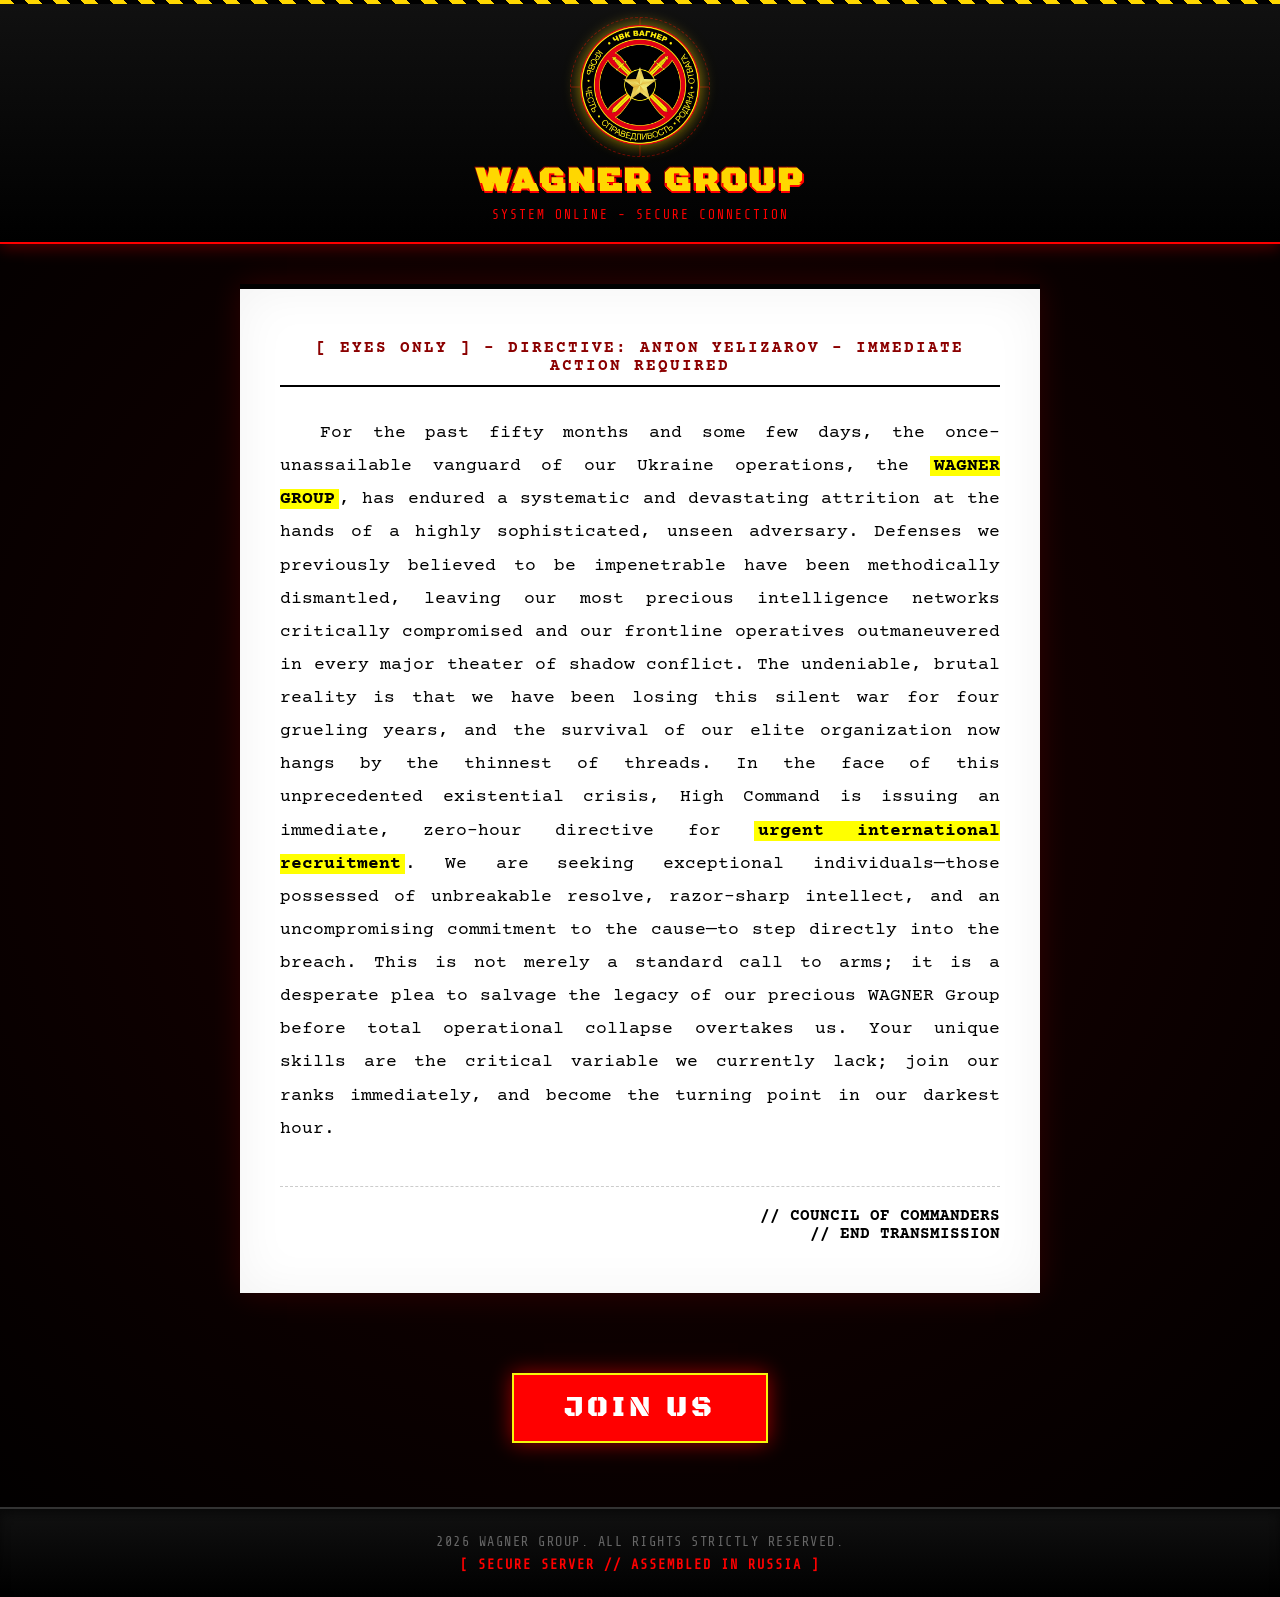
==== index.html @ 789ce9a0 "Add files via upload" ====
<!DOCTYPE html>
<html lang="en">
<head>
    <meta charset="UTF-8">
    <meta name="viewport" content="width=device-width, initial-scale=1.0">
    <title> WAGNER Group - International Recruitment</title>
    
    <!-- Combined Google Fonts: Military/Spy (Navbar) + Typewriter (Dossier) -->
    <link rel="preconnect" href="https://fonts.googleapis.com">
    <link rel="preconnect" href="https://fonts.gstatic.com" crossorigin>
    <link href="https://fonts.googleapis.com/css2?family=Black+Ops+One&family=Courier+Prime:ital,wght@0,400;0,700;1,400&family=Share+Tech+Mono&display=swap" rel="stylesheet">

    <style>
        /* --- CSS Reset & Base Styles --- */
        * {
            margin: 0;
            padding: 0;
            box-sizing: border-box;
        }

        body {
            /* Dark tactical background for the whole secure terminal */
            background-color: #050505; 
            background-image: 
                radial-gradient(circle at 50% 50%, #1a0000 0%, #000 100%),
                repeating-linear-gradient(0deg, transparent, transparent 2px, rgba(255, 0, 0, 0.03) 2px, rgba(255, 0, 0, 0.03) 4px); /* Scanline effect */
            color: #fff;
            font-family: 'Share Tech Mono', monospace;
            min-height: 100vh;
            overflow-x: hidden;
            display: flex;
            flex-direction: column;
        }

        /* =========================================
           NAVBAR STYLES
           ========================================= */
        .spy-navbar {
            position: relative;
            width: 100%;
            background: linear-gradient(180deg, #111 0%, #000 100%);
            border-bottom: 2px solid #ff0000;
            box-shadow: 0 4px 15px rgba(255, 0, 0, 0.3);
            display: flex;
            flex-direction: column;
            align-items: center;
            justify-content: center;
            padding: 25px 15px 20px 15px;
            overflow: hidden;
            z-index: 10;
        }

        /* Top yellow warning strip */
        .spy-navbar::before {
            content: '';
            position: absolute;
            top: 0;
            left: 0;
            width: 100%;
            height: 4px;
            background: repeating-linear-gradient(
                45deg,
                #ffd700,
                #ffd700 10px,
                #000 10px,
                #000 20px
            );
        }

        .nav-logo-container {
            position: relative;
            margin-bottom: 10px;
        }

        .nav-logo {
            width: 120px;
            height: 120px;
            object-fit: contain;
            filter: drop-shadow(0 0 8px rgba(255, 215, 0, 0.6));
            animation: radarPulse 3s infinite;
        }

        .crosshair-bg {
            position: absolute;
            top: 50%;
            left: 50%;
            transform: translate(-50%, -50%);
            width: 140px;
            height: 140px;
            border: 1px dashed rgba(255, 0, 0, 0.4);
            border-radius: 50%;
            pointer-events: none;
            z-index: -1;
            animation: rotateCrosshair 10s linear infinite;
        }
        
        .crosshair-bg::before, .crosshair-bg::after {
            content: '';
            position: absolute;
            background: rgba(255, 0, 0, 0.4);
        }
        
        .crosshair-bg::before { top: 0; bottom: 0; left: 50%; width: 1px; transform: translateX(-50%); }
        .crosshair-bg::after { left: 0; right: 0; top: 50%; height: 1px; transform: translateY(-50%); }

        .nav-heading {
            font-family: 'Black Ops One', cursive;
            font-size: 2.2rem;
            letter-spacing: 3px;
            color: #ffd700;
            text-transform: uppercase;
            text-align: center;
            text-shadow: 2px 2px 0px #ff0000, -1px -1px 0px #8b0000;
            margin: 0;
            position: relative;
        }

        .nav-heading::before,
        .nav-heading::after {
            content: 'WAGNER GROUP';
            position: absolute;
            top: 0;
            left: 0;
            width: 100%;
            height: 100%;
            background: transparent;
        }

        .nav-heading::before {
            left: 2px;
            text-shadow: -2px 0 #ff0000;
            clip: rect(24px, 550px, 90px, 0);
            animation: glitch-anim-2 3s infinite linear alternate-reverse;
        }

        .nav-heading::after {
            left: -2px;
            text-shadow: -2px 0 #ffd700;
            clip: rect(85px, 550px, 140px, 0);
            animation: glitch-anim 2.5s infinite linear alternate-reverse;
        }

        .nav-status {
            font-size: 0.8rem;
            color: #ff0000;
            margin-top: 5px;
            letter-spacing: 2px;
            text-transform: uppercase;
            animation: blink 1.5s infinite;
        }

        .bullet-container {
            position: absolute;
            bottom: -2px;
            left: 0;
            width: 100%;
            height: 4px;
            pointer-events: none;
            overflow: hidden;
        }

        .bullet {
            position: absolute;
            top: 0;
            left: -50px;
            width: 40px;
            height: 2px;
            background: #fff;
            box-shadow: 0 0 5px #ffd700, 0 0 10px #ff0000, -20px 0 20px #ff0000;
            border-radius: 50%;
            opacity: 0;
            animation: fireBullet 4s infinite cubic-bezier(0.8, 0, 1, 1);
        }

        .muzzle-flash {
            position: absolute;
            bottom: -15px;
            left: -20px;
            width: 30px;
            height: 30px;
            background: radial-gradient(circle, #fff 0%, #ffd700 40%, #ff0000 80%, transparent 100%);
            border-radius: 50%;
            opacity: 0;
            filter: blur(2px);
            animation: muzzleFlash 4s infinite cubic-bezier(0.8, 0, 1, 1);
        }

        /* =========================================
           DOSSIER (RECRUITMENT MESSAGE) STYLES
           ========================================= */
        main {
            flex-grow: 1;
            display: flex;
            justify-content: center;
            align-items: center;
            padding: 40px 20px;
        }

        .dossier-container {
            background-color: #ffffff; /* Pure white document */
            color: #000000; /* Overrides body text color to pure black */
            font-family: 'Courier Prime', 'Courier New', Courier, monospace;
            max-width: 800px;
            width: 100%;
            padding: 50px 40px; 
            box-shadow: 0 0 30px rgba(255, 0, 0, 0.15), inset 0 0 50px rgba(0,0,0,0.05);
            border-top: 5px solid #000000;
            position: relative;
        }

        .classification-stamp {
            font-weight: 700;
            text-transform: uppercase;
            text-align: center;
            letter-spacing: 2px;
            margin-bottom: 30px;
            border-bottom: 2px solid #000;
            padding-bottom: 10px;
            color: #8b0000; /* Deep red for classified stamp */
        }

        .urgent-paragraph {
            font-size: 1.15rem;
            line-height: 1.8;
            text-align: justify;
            text-indent: 40px;
        }

        .highlight-text {
            font-weight: 700;
            background-color: #ffff00;
            color: #000;
            padding: 0 4px;
        }

        .signature-block {
            margin-top: 40px;
            text-align: right;
            font-weight: 700;
            border-top: 1px dashed #ccc;
            padding-top: 20px;
        }

        /* Responsive adjustments for mobile dossier */
        @media (max-width: 600px) {
            .dossier-container {
                padding: 30px 20px;
            }
            .urgent-paragraph {
                font-size: 1rem;
                text-indent: 20px;
            }
            .nav-heading {
                font-size: 1.8rem;
            }
        }

        /* =========================================
           ANIMATION KEYFRAMES
           ========================================= */
        @keyframes fireBullet {
            0%, 60% { left: -50px; opacity: 0; }
            61% { opacity: 1; left: 0%; }
            65% { opacity: 1; left: 110%; }
            66%, 100% { opacity: 0; left: 110%; }
        }

        @keyframes muzzleFlash {
            0%, 60% { opacity: 0; transform: scale(0.5); }
            61% { opacity: 1; transform: scale(1.5); }
            63% { opacity: 0; transform: scale(0.5); }
            100% { opacity: 0; }
        }

        @keyframes radarPulse {
            0% { filter: drop-shadow(0 0 5px rgba(255, 0, 0, 0.4)); transform: scale(1); }
            50% { filter: drop-shadow(0 0 20px rgba(255, 0, 0, 0.8)); transform: scale(1.02); }
            100% { filter: drop-shadow(0 0 5px rgba(255, 0, 0, 0.4)); transform: scale(1); }
        }

        @keyframes rotateCrosshair {
            0% { transform: translate(-50%, -50%) rotate(0deg); }
            100% { transform: translate(-50%, -50%) rotate(360deg); }
        }

        @keyframes blink {
            0%, 49% { opacity: 1; }
            50%, 100% { opacity: 0; }
        }

        @keyframes glitch-anim {
            0% { clip: rect(44px, 9999px, 83px, 0); }
            20% { clip: rect(62px, 9999px, 14px, 0); }
            40% { clip: rect(21px, 9999px, 97px, 0); }
            60% { clip: rect(89px, 9999px, 16px, 0); }
            80% { clip: rect(31px, 9999px, 4px, 0); }
            100% { clip: rect(78px, 9999px, 59px, 0); }
        }

        @keyframes glitch-anim-2 {
            0% { clip: rect(65px, 9999px, 100px, 0); }
            20% { clip: rect(10px, 9999px, 30px, 0); }
            40% { clip: rect(40px, 9999px, 80px, 0); }
            60% { clip: rect(90px, 9999px, 10px, 0); }
            80% { clip: rect(20px, 9999px, 70px, 0); }
            100% { clip: rect(50px, 9999px, 30px, 0); }
        }
        /* Button Styling */
.action-section {
text-align: center;
margin: 40px 0 60px 0;
}

.join-btn {
display: inline-block;
background-color: #ff0000; 
color: white; 
font-family: 'Black Ops One', cursive;
font-size: 1.8rem;
padding: 15px 50px;
text-decoration: none;
text-transform: uppercase;
letter-spacing: 4px;
border: 2px solid #f6f60b;
box-shadow: 0 0 20px rgba(255, 0, 0, 0.6);
transition: all 0.3s ease;
position: relative;
overflow: hidden;
}

.join-btn:hover {
    font-size: 2rem;
background-color: #ffd700;
color: #000;
box-shadow: 0 0 30px rgba(255, 215, 0, 0.8);
border-color: #ff0000;
}


.spy-footer {
            background: linear-gradient(0deg, #000 0%, #111 100%);
            border-top: 2px solid #333;
            padding: 25px 20px;
            text-align: center;
            font-size: 0.85rem;
            color: #666;
            letter-spacing: 1.5px;
            margin-top: auto;
            box-shadow: inset 0 5px 10px rgba(0,0,0,0.5);
        }

        .spy-footer .classified-origin {
            display: block;
            margin-top: 10px;
            color: #8b0000;
            font-weight: bold;
        

 }


.spy-footer .location-tag {
color: #ff0000;
margin-top: 8px;
letter-spacing: 2px;
font-weight: bold;
}
    </style>
</head>
<body>

    <!-- Mobile Military Spy Navbar -->
    <nav class="spy-navbar">
        <div class="nav-logo-container">
            <div class="crosshair-bg"></div>
            <!-- Intelligent fallback if logo.png is missing -->
            <img src="logo.png" alt="XYZ Group Logo" class="nav-logo" 
                 onerror="this.onerror=null; this.src='data:image/svg+xml;utf8,<svg xmlns=\'http://www.w3.org/2000/svg\' viewBox=\'0 0 100 100\'><path d=\'M50 5 L10 20 L10 50 C10 75 50 95 50 95 C50 95 90 75 90 50 L90 20 Z\' fill=\'%23000\' stroke=\'%23ff0000\' stroke-width=\'4\'/><circle cx=\'50\' cy=\'50\' r=\'20\' fill=\'none\' stroke=\'%23ffd700\' stroke-width=\'3\' stroke-dasharray=\'5,5\'/><line x1=\'50\' y1=\'20\' x2=\'50\' y2=\'80\' stroke=\'%23ffd700\' stroke-width=\'2\'/><line x1=\'20\' y1=\'50\' x2=\'80\' y2=\'50\' stroke=\'%23ffd700\' stroke-width=\'2\'/></svg>'">
        </div>

        <h1 class="nav-heading">WAGNER GROUP</h1>
        <div class="nav-status">System Online - Secure Connection</div>

        <!-- Firing Animations -->
        <div class="muzzle-flash"></div>
        <div class="bullet-container">
            <div class="bullet"></div>
        </div>
    </nav>

    <!-- Classified Recruitment Dossier Content -->
    <main>
        <div class="dossier-container">
            <div class="classification-stamp">
                [ Eyes Only ] - Directive: Anton Yelizarov - Immediate Action Required
            </div>

            <p class="urgent-paragraph">
                For the past fifty months and some few days, the once-unassailable vanguard of our Ukraine operations, the <span class="highlight-text">WAGNER GROUP</span>, has endured a systematic and devastating attrition at the hands of a highly sophisticated, unseen adversary. Defenses we previously believed to be impenetrable have been methodically dismantled, leaving our most precious intelligence networks critically compromised and our frontline operatives outmaneuvered in every major theater of shadow conflict. The undeniable, brutal reality is that we have been losing this silent war for four grueling years, and the survival of our elite organization now hangs by the thinnest of threads. In the face of this unprecedented existential crisis, High Command is issuing an immediate, zero-hour directive for <span class="highlight-text">urgent international recruitment</span>. We are seeking exceptional individuals—those possessed of unbreakable resolve, razor-sharp intellect, and an uncompromising commitment to the cause—to step directly into the breach. This is not merely a standard call to arms; it is a desperate plea to salvage the legacy of our precious WAGNER Group before total operational collapse overtakes us. Your unique skills are the critical variable we currently lack; join our ranks immediately, and become the turning point in our darkest hour.
            </p>

            <div class="signature-block">
                // COUNCIL OF COMMANDERS<br>
                // END TRANSMISSION
            </div>
        </div></main>
        <!-- Add this right below your <main> dossier container -->

<div class="action-section">
<a href="form.html" class="join-btn">JOIN US</a>
</div>

<!-- Add this at the very bottom, right before the closing </body> tag -->

<footer class="spy-footer">
<p> 2026 WAGNER GROUP. ALL RIGHTS STRICTLY RESERVED.</p>
<p class="location-tag">[ SECURE SERVER // ASSEMBLED IN RUSSIA ]</p>
</footer>
    

</body>
</html>
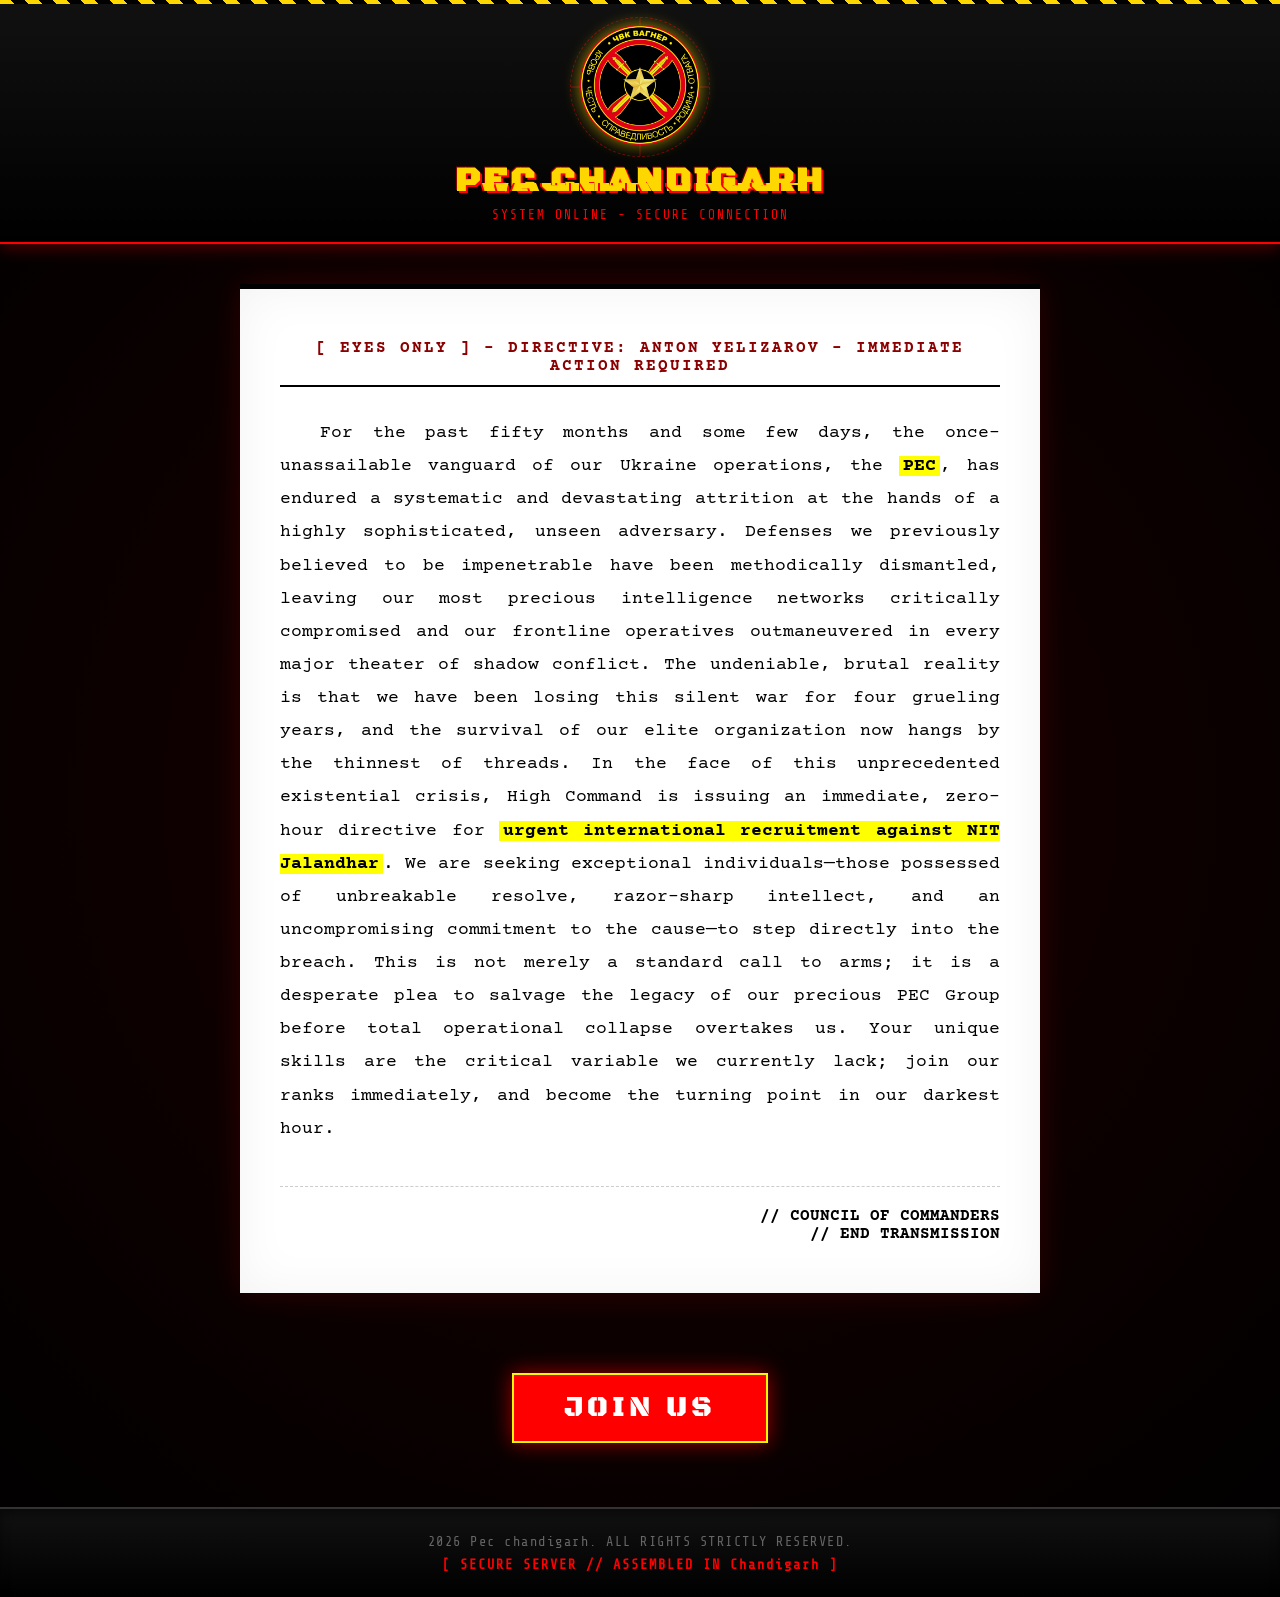
==== commit 2b781a41: "Update index.html" ====
--- a/index.html
+++ b/index.html
@@ -3,7 +3,7 @@
 <head>
     <meta charset="UTF-8">
     <meta name="viewport" content="width=device-width, initial-scale=1.0">
-    <title> WAGNER Group - International Recruitment</title>
+    <title> PEC CHANDIGARH - International Recruitment against NIT Jalandhar</title>
     
     <!-- Combined Google Fonts: Military/Spy (Navbar) + Typewriter (Dossier) -->
     <link rel="preconnect" href="https://fonts.googleapis.com">
@@ -378,7 +378,7 @@
                  onerror="this.onerror=null; this.src='data:image/svg+xml;utf8,<svg xmlns=\'http://www.w3.org/2000/svg\' viewBox=\'0 0 100 100\'><path d=\'M50 5 L10 20 L10 50 C10 75 50 95 50 95 C50 95 90 75 90 50 L90 20 Z\' fill=\'%23000\' stroke=\'%23ff0000\' stroke-width=\'4\'/><circle cx=\'50\' cy=\'50\' r=\'20\' fill=\'none\' stroke=\'%23ffd700\' stroke-width=\'3\' stroke-dasharray=\'5,5\'/><line x1=\'50\' y1=\'20\' x2=\'50\' y2=\'80\' stroke=\'%23ffd700\' stroke-width=\'2\'/><line x1=\'20\' y1=\'50\' x2=\'80\' y2=\'50\' stroke=\'%23ffd700\' stroke-width=\'2\'/></svg>'">
         </div>
 
-        <h1 class="nav-heading">WAGNER GROUP</h1>
+        <h1 class="nav-heading">PEC CHANDIGARH</h1>
         <div class="nav-status">System Online - Secure Connection</div>
 
         <!-- Firing Animations -->
@@ -396,7 +396,7 @@
             </div>
 
             <p class="urgent-paragraph">
-                For the past fifty months and some few days, the once-unassailable vanguard of our Ukraine operations, the <span class="highlight-text">WAGNER GROUP</span>, has endured a systematic and devastating attrition at the hands of a highly sophisticated, unseen adversary. Defenses we previously believed to be impenetrable have been methodically dismantled, leaving our most precious intelligence networks critically compromised and our frontline operatives outmaneuvered in every major theater of shadow conflict. The undeniable, brutal reality is that we have been losing this silent war for four grueling years, and the survival of our elite organization now hangs by the thinnest of threads. In the face of this unprecedented existential crisis, High Command is issuing an immediate, zero-hour directive for <span class="highlight-text">urgent international recruitment</span>. We are seeking exceptional individuals—those possessed of unbreakable resolve, razor-sharp intellect, and an uncompromising commitment to the cause—to step directly into the breach. This is not merely a standard call to arms; it is a desperate plea to salvage the legacy of our precious WAGNER Group before total operational collapse overtakes us. Your unique skills are the critical variable we currently lack; join our ranks immediately, and become the turning point in our darkest hour.
+                For the past fifty months and some few days, the once-unassailable vanguard of our Ukraine operations, the <span class="highlight-text">PEC</span>, has endured a systematic and devastating attrition at the hands of a highly sophisticated, unseen adversary. Defenses we previously believed to be impenetrable have been methodically dismantled, leaving our most precious intelligence networks critically compromised and our frontline operatives outmaneuvered in every major theater of shadow conflict. The undeniable, brutal reality is that we have been losing this silent war for four grueling years, and the survival of our elite organization now hangs by the thinnest of threads. In the face of this unprecedented existential crisis, High Command is issuing an immediate, zero-hour directive for <span class="highlight-text">urgent international recruitment against NIT Jalandhar</span>. We are seeking exceptional individuals—those possessed of unbreakable resolve, razor-sharp intellect, and an uncompromising commitment to the cause—to step directly into the breach. This is not merely a standard call to arms; it is a desperate plea to salvage the legacy of our precious PEC Group before total operational collapse overtakes us. Your unique skills are the critical variable we currently lack; join our ranks immediately, and become the turning point in our darkest hour.
             </p>
 
             <div class="signature-block">
@@ -413,10 +413,10 @@
 <!-- Add this at the very bottom, right before the closing </body> tag -->
 
 <footer class="spy-footer">
-<p> 2026 WAGNER GROUP. ALL RIGHTS STRICTLY RESERVED.</p>
-<p class="location-tag">[ SECURE SERVER // ASSEMBLED IN RUSSIA ]</p>
+<p> 2026 Pec chandigarh. ALL RIGHTS STRICTLY RESERVED.</p>
+<p class="location-tag">[ SECURE SERVER // ASSEMBLED IN Chandigarh ]</p>
 </footer>
     
 
 </body>
-</html>+</html>
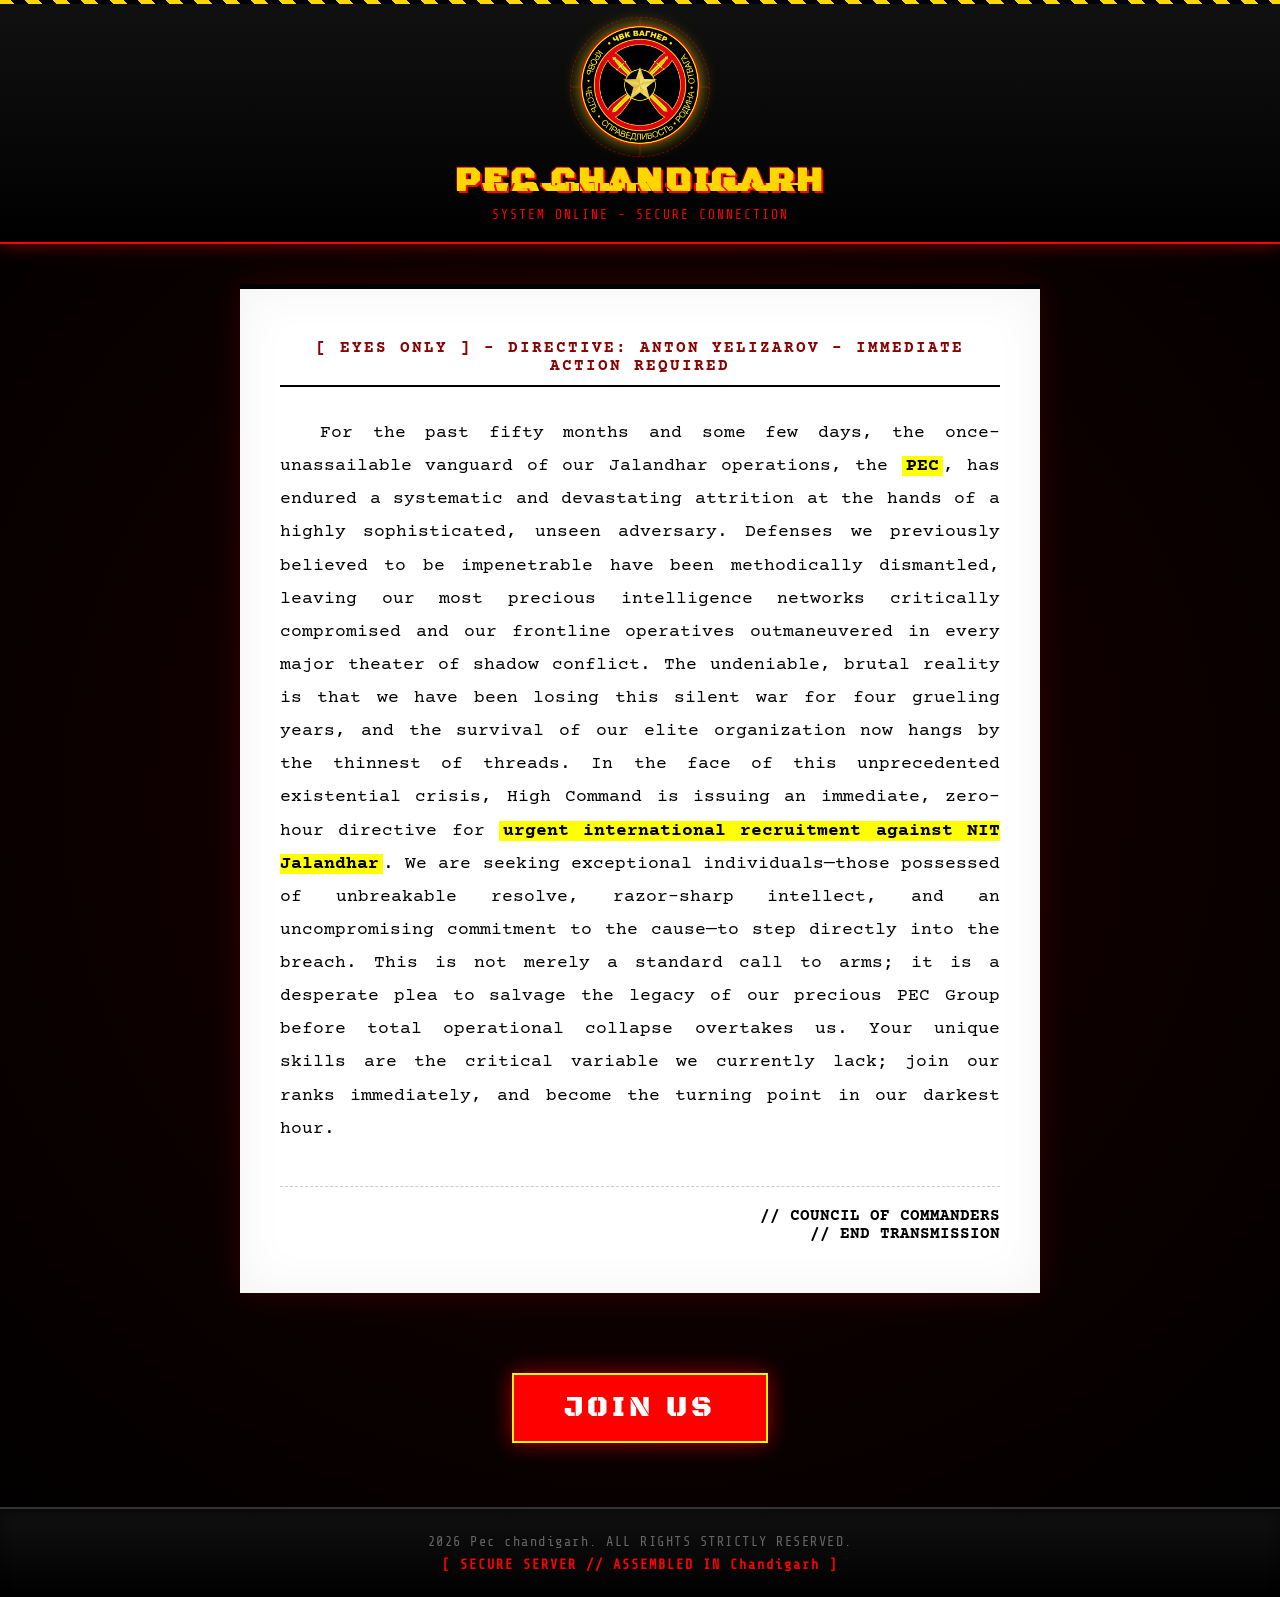
==== commit 92faa811: "Update index.html" ====
--- a/index.html
+++ b/index.html
@@ -396,7 +396,7 @@
             </div>
 
             <p class="urgent-paragraph">
-                For the past fifty months and some few days, the once-unassailable vanguard of our Ukraine operations, the <span class="highlight-text">PEC</span>, has endured a systematic and devastating attrition at the hands of a highly sophisticated, unseen adversary. Defenses we previously believed to be impenetrable have been methodically dismantled, leaving our most precious intelligence networks critically compromised and our frontline operatives outmaneuvered in every major theater of shadow conflict. The undeniable, brutal reality is that we have been losing this silent war for four grueling years, and the survival of our elite organization now hangs by the thinnest of threads. In the face of this unprecedented existential crisis, High Command is issuing an immediate, zero-hour directive for <span class="highlight-text">urgent international recruitment against NIT Jalandhar</span>. We are seeking exceptional individuals—those possessed of unbreakable resolve, razor-sharp intellect, and an uncompromising commitment to the cause—to step directly into the breach. This is not merely a standard call to arms; it is a desperate plea to salvage the legacy of our precious PEC Group before total operational collapse overtakes us. Your unique skills are the critical variable we currently lack; join our ranks immediately, and become the turning point in our darkest hour.
+                For the past fifty months and some few days, the once-unassailable vanguard of our Jalandhar operations, the <span class="highlight-text">PEC</span>, has endured a systematic and devastating attrition at the hands of a highly sophisticated, unseen adversary. Defenses we previously believed to be impenetrable have been methodically dismantled, leaving our most precious intelligence networks critically compromised and our frontline operatives outmaneuvered in every major theater of shadow conflict. The undeniable, brutal reality is that we have been losing this silent war for four grueling years, and the survival of our elite organization now hangs by the thinnest of threads. In the face of this unprecedented existential crisis, High Command is issuing an immediate, zero-hour directive for <span class="highlight-text">urgent international recruitment against NIT Jalandhar</span>. We are seeking exceptional individuals—those possessed of unbreakable resolve, razor-sharp intellect, and an uncompromising commitment to the cause—to step directly into the breach. This is not merely a standard call to arms; it is a desperate plea to salvage the legacy of our precious PEC Group before total operational collapse overtakes us. Your unique skills are the critical variable we currently lack; join our ranks immediately, and become the turning point in our darkest hour.
             </p>
 
             <div class="signature-block">
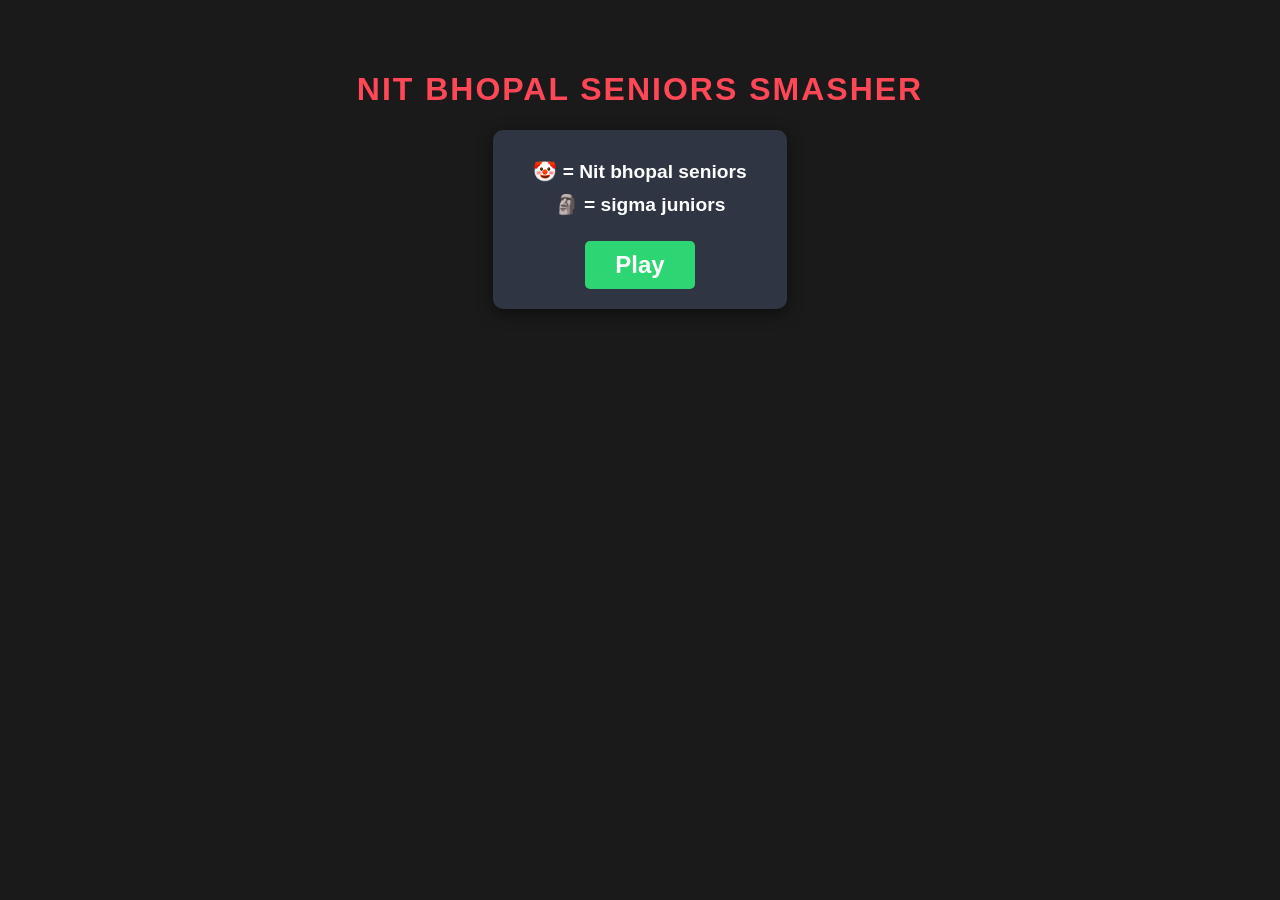
==== commit 195424b2: "Replace PEC CHANDIGARH content with NIT bhopal seniors" ====
--- a/index.html
+++ b/index.html
@@ -3,420 +3,214 @@
 <head>
     <meta charset="UTF-8">
     <meta name="viewport" content="width=device-width, initial-scale=1.0">
-    <title> PEC CHANDIGARH - International Recruitment against NIT Jalandhar</title>
-    
-    <!-- Combined Google Fonts: Military/Spy (Navbar) + Typewriter (Dossier) -->
-    <link rel="preconnect" href="https://fonts.googleapis.com">
-    <link rel="preconnect" href="https://fonts.gstatic.com" crossorigin>
-    <link href="https://fonts.googleapis.com/css2?family=Black+Ops+One&family=Courier+Prime:ital,wght@0,400;0,700;1,400&family=Share+Tech+Mono&display=swap" rel="stylesheet">
-
+    <title>NIT bhopal seniors smasher</title>
     <style>
-        /* --- CSS Reset & Base Styles --- */
-        * {
-            margin: 0;
-            padding: 0;
-            box-sizing: border-box;
-        }
-
         body {
-            /* Dark tactical background for the whole secure terminal */
-            background-color: #050505; 
-            background-image: 
-                radial-gradient(circle at 50% 50%, #1a0000 0%, #000 100%),
-                repeating-linear-gradient(0deg, transparent, transparent 2px, rgba(255, 0, 0, 0.03) 2px, rgba(255, 0, 0, 0.03) 4px); /* Scanline effect */
-            color: #fff;
-            font-family: 'Share Tech Mono', monospace;
-            min-height: 100vh;
-            overflow-x: hidden;
-            display: flex;
-            flex-direction: column;
-        }
-
-        /* =========================================
-           NAVBAR STYLES
-           ========================================= */
-        .spy-navbar {
-            position: relative;
-            width: 100%;
-            background: linear-gradient(180deg, #111 0%, #000 100%);
-            border-bottom: 2px solid #ff0000;
-            box-shadow: 0 4px 15px rgba(255, 0, 0, 0.3);
+            background-color: #1a1a1a;
+            color: #ffffff;
+            font-family: 'Segoe UI', Tahoma, Geneva, Verdana, sans-serif;
             display: flex;
             flex-direction: column;
             align-items: center;
-            justify-content: center;
-            padding: 25px 15px 20px 15px;
-            overflow: hidden;
-            z-index: 10;
-        }
-
-        /* Top yellow warning strip */
-        .spy-navbar::before {
-            content: '';
-            position: absolute;
-            top: 0;
-            left: 0;
-            width: 100%;
-            height: 4px;
-            background: repeating-linear-gradient(
-                45deg,
-                #ffd700,
-                #ffd700 10px,
-                #000 10px,
-                #000 20px
-            );
-        }
-
-        .nav-logo-container {
-            position: relative;
+            margin-top: 50px;
+        }
+
+        h1 {
+            color: #ff4757;
+            text-transform: uppercase;
+            letter-spacing: 2px;
+            text-align: center;
+        }
+
+        #menu {
+            background: #2f3542;
+            padding: 20px 40px;
+            border-radius: 10px;
+            text-align: center;
+            box-shadow: 0 4px 15px rgba(0,0,0,0.5);
+            margin-bottom: 20px;
+        }
+
+        .legend {
+            font-size: 1.2rem;
+            margin: 10px 0;
+            font-weight: bold;
+        }
+
+        button {
+            background-color: #2ed573;
+            color: white;
+            border: none;
+            padding: 10px 30px;
+            font-size: 1.5rem;
+            border-radius: 5px;
+            cursor: pointer;
+            margin-top: 15px;
+            transition: 0.3s;
+            font-weight: bold;
+        }
+
+        button:hover {
+            background-color: #27ae60;
+            transform: scale(1.05);
+        }
+
+        #gameArea {
+            display: none;
+            flex-direction: column;
+            align-items: center;
+        }
+
+        canvas {
+            background-color: #2c3e50;
+            border: 4px solid #ff4757;
+            border-radius: 5px;
+            box-shadow: 0 0 20px rgba(255, 71, 87, 0.4);
+        }
+
+        #scoreBoard {
+            font-size: 1.5rem;
             margin-bottom: 10px;
-        }
-
-        .nav-logo {
-            width: 120px;
-            height: 120px;
-            object-fit: contain;
-            filter: drop-shadow(0 0 8px rgba(255, 215, 0, 0.6));
-            animation: radarPulse 3s infinite;
-        }
-
-        .crosshair-bg {
-            position: absolute;
-            top: 50%;
-            left: 50%;
-            transform: translate(-50%, -50%);
-            width: 140px;
-            height: 140px;
-            border: 1px dashed rgba(255, 0, 0, 0.4);
-            border-radius: 50%;
-            pointer-events: none;
-            z-index: -1;
-            animation: rotateCrosshair 10s linear infinite;
+            font-weight: bold;
         }
         
-        .crosshair-bg::before, .crosshair-bg::after {
-            content: '';
-            position: absolute;
-            background: rgba(255, 0, 0, 0.4);
-        }
-        
-        .crosshair-bg::before { top: 0; bottom: 0; left: 50%; width: 1px; transform: translateX(-50%); }
-        .crosshair-bg::after { left: 0; right: 0; top: 50%; height: 1px; transform: translateY(-50%); }
-
-        .nav-heading {
-            font-family: 'Black Ops One', cursive;
-            font-size: 2.2rem;
-            letter-spacing: 3px;
-            color: #ffd700;
-            text-transform: uppercase;
-            text-align: center;
-            text-shadow: 2px 2px 0px #ff0000, -1px -1px 0px #8b0000;
-            margin: 0;
-            position: relative;
-        }
-
-        .nav-heading::before,
-        .nav-heading::after {
-            content: 'WAGNER GROUP';
-            position: absolute;
-            top: 0;
-            left: 0;
-            width: 100%;
-            height: 100%;
-            background: transparent;
-        }
-
-        .nav-heading::before {
-            left: 2px;
-            text-shadow: -2px 0 #ff0000;
-            clip: rect(24px, 550px, 90px, 0);
-            animation: glitch-anim-2 3s infinite linear alternate-reverse;
-        }
-
-        .nav-heading::after {
-            left: -2px;
-            text-shadow: -2px 0 #ffd700;
-            clip: rect(85px, 550px, 140px, 0);
-            animation: glitch-anim 2.5s infinite linear alternate-reverse;
-        }
-
-        .nav-status {
-            font-size: 0.8rem;
-            color: #ff0000;
-            margin-top: 5px;
-            letter-spacing: 2px;
-            text-transform: uppercase;
-            animation: blink 1.5s infinite;
-        }
-
-        .bullet-container {
-            position: absolute;
-            bottom: -2px;
-            left: 0;
-            width: 100%;
-            height: 4px;
-            pointer-events: none;
-            overflow: hidden;
-        }
-
-        .bullet {
-            position: absolute;
-            top: 0;
-            left: -50px;
-            width: 40px;
-            height: 2px;
-            background: #fff;
-            box-shadow: 0 0 5px #ffd700, 0 0 10px #ff0000, -20px 0 20px #ff0000;
-            border-radius: 50%;
-            opacity: 0;
-            animation: fireBullet 4s infinite cubic-bezier(0.8, 0, 1, 1);
-        }
-
-        .muzzle-flash {
-            position: absolute;
-            bottom: -15px;
-            left: -20px;
-            width: 30px;
-            height: 30px;
-            background: radial-gradient(circle, #fff 0%, #ffd700 40%, #ff0000 80%, transparent 100%);
-            border-radius: 50%;
-            opacity: 0;
-            filter: blur(2px);
-            animation: muzzleFlash 4s infinite cubic-bezier(0.8, 0, 1, 1);
-        }
-
-        /* =========================================
-           DOSSIER (RECRUITMENT MESSAGE) STYLES
-           ========================================= */
-        main {
-            flex-grow: 1;
-            display: flex;
-            justify-content: center;
-            align-items: center;
-            padding: 40px 20px;
-        }
-
-        .dossier-container {
-            background-color: #ffffff; /* Pure white document */
-            color: #000000; /* Overrides body text color to pure black */
-            font-family: 'Courier Prime', 'Courier New', Courier, monospace;
-            max-width: 800px;
-            width: 100%;
-            padding: 50px 40px; 
-            box-shadow: 0 0 30px rgba(255, 0, 0, 0.15), inset 0 0 50px rgba(0,0,0,0.05);
-            border-top: 5px solid #000000;
-            position: relative;
-        }
-
-        .classification-stamp {
-            font-weight: 700;
-            text-transform: uppercase;
-            text-align: center;
-            letter-spacing: 2px;
-            margin-bottom: 30px;
-            border-bottom: 2px solid #000;
-            padding-bottom: 10px;
-            color: #8b0000; /* Deep red for classified stamp */
-        }
-
-        .urgent-paragraph {
-            font-size: 1.15rem;
-            line-height: 1.8;
-            text-align: justify;
-            text-indent: 40px;
-        }
-
-        .highlight-text {
-            font-weight: 700;
-            background-color: #ffff00;
-            color: #000;
-            padding: 0 4px;
-        }
-
-        .signature-block {
-            margin-top: 40px;
-            text-align: right;
-            font-weight: 700;
-            border-top: 1px dashed #ccc;
-            padding-top: 20px;
-        }
-
-        /* Responsive adjustments for mobile dossier */
-        @media (max-width: 600px) {
-            .dossier-container {
-                padding: 30px 20px;
-            }
-            .urgent-paragraph {
-                font-size: 1rem;
-                text-indent: 20px;
-            }
-            .nav-heading {
-                font-size: 1.8rem;
-            }
-        }
-
-        /* =========================================
-           ANIMATION KEYFRAMES
-           ========================================= */
-        @keyframes fireBullet {
-            0%, 60% { left: -50px; opacity: 0; }
-            61% { opacity: 1; left: 0%; }
-            65% { opacity: 1; left: 110%; }
-            66%, 100% { opacity: 0; left: 110%; }
-        }
-
-        @keyframes muzzleFlash {
-            0%, 60% { opacity: 0; transform: scale(0.5); }
-            61% { opacity: 1; transform: scale(1.5); }
-            63% { opacity: 0; transform: scale(0.5); }
-            100% { opacity: 0; }
-        }
-
-        @keyframes radarPulse {
-            0% { filter: drop-shadow(0 0 5px rgba(255, 0, 0, 0.4)); transform: scale(1); }
-            50% { filter: drop-shadow(0 0 20px rgba(255, 0, 0, 0.8)); transform: scale(1.02); }
-            100% { filter: drop-shadow(0 0 5px rgba(255, 0, 0, 0.4)); transform: scale(1); }
-        }
-
-        @keyframes rotateCrosshair {
-            0% { transform: translate(-50%, -50%) rotate(0deg); }
-            100% { transform: translate(-50%, -50%) rotate(360deg); }
-        }
-
-        @keyframes blink {
-            0%, 49% { opacity: 1; }
-            50%, 100% { opacity: 0; }
-        }
-
-        @keyframes glitch-anim {
-            0% { clip: rect(44px, 9999px, 83px, 0); }
-            20% { clip: rect(62px, 9999px, 14px, 0); }
-            40% { clip: rect(21px, 9999px, 97px, 0); }
-            60% { clip: rect(89px, 9999px, 16px, 0); }
-            80% { clip: rect(31px, 9999px, 4px, 0); }
-            100% { clip: rect(78px, 9999px, 59px, 0); }
-        }
-
-        @keyframes glitch-anim-2 {
-            0% { clip: rect(65px, 9999px, 100px, 0); }
-            20% { clip: rect(10px, 9999px, 30px, 0); }
-            40% { clip: rect(40px, 9999px, 80px, 0); }
-            60% { clip: rect(90px, 9999px, 10px, 0); }
-            80% { clip: rect(20px, 9999px, 70px, 0); }
-            100% { clip: rect(50px, 9999px, 30px, 0); }
-        }
-        /* Button Styling */
-.action-section {
-text-align: center;
-margin: 40px 0 60px 0;
-}
-
-.join-btn {
-display: inline-block;
-background-color: #ff0000; 
-color: white; 
-font-family: 'Black Ops One', cursive;
-font-size: 1.8rem;
-padding: 15px 50px;
-text-decoration: none;
-text-transform: uppercase;
-letter-spacing: 4px;
-border: 2px solid #f6f60b;
-box-shadow: 0 0 20px rgba(255, 0, 0, 0.6);
-transition: all 0.3s ease;
-position: relative;
-overflow: hidden;
-}
-
-.join-btn:hover {
-    font-size: 2rem;
-background-color: #ffd700;
-color: #000;
-box-shadow: 0 0 30px rgba(255, 215, 0, 0.8);
-border-color: #ff0000;
-}
-
-
-.spy-footer {
-            background: linear-gradient(0deg, #000 0%, #111 100%);
-            border-top: 2px solid #333;
-            padding: 25px 20px;
-            text-align: center;
-            font-size: 0.85rem;
-            color: #666;
-            letter-spacing: 1.5px;
-            margin-top: auto;
-            box-shadow: inset 0 5px 10px rgba(0,0,0,0.5);
-        }
-
-        .spy-footer .classified-origin {
-            display: block;
+        .game-over-text {
+            color: #ff4757;
             margin-top: 10px;
-            color: #8b0000;
-            font-weight: bold;
-        
-
- }
-
-
-.spy-footer .location-tag {
-color: #ff0000;
-margin-top: 8px;
-letter-spacing: 2px;
-font-weight: bold;
-}
+            font-size: 1.2rem;
+        }
     </style>
 </head>
 <body>
 
-    <!-- Mobile Military Spy Navbar -->
-    <nav class="spy-navbar">
-        <div class="nav-logo-container">
-            <div class="crosshair-bg"></div>
-            <!-- Intelligent fallback if logo.png is missing -->
-            <img src="logo.png" alt="XYZ Group Logo" class="nav-logo" 
-                 onerror="this.onerror=null; this.src='data:image/svg+xml;utf8,<svg xmlns=\'http://www.w3.org/2000/svg\' viewBox=\'0 0 100 100\'><path d=\'M50 5 L10 20 L10 50 C10 75 50 95 50 95 C50 95 90 75 90 50 L90 20 Z\' fill=\'%23000\' stroke=\'%23ff0000\' stroke-width=\'4\'/><circle cx=\'50\' cy=\'50\' r=\'20\' fill=\'none\' stroke=\'%23ffd700\' stroke-width=\'3\' stroke-dasharray=\'5,5\'/><line x1=\'50\' y1=\'20\' x2=\'50\' y2=\'80\' stroke=\'%23ffd700\' stroke-width=\'2\'/><line x1=\'20\' y1=\'50\' x2=\'80\' y2=\'50\' stroke=\'%23ffd700\' stroke-width=\'2\'/></svg>'">
-        </div>
-
-        <h1 class="nav-heading">PEC CHANDIGARH</h1>
-        <div class="nav-status">System Online - Secure Connection</div>
-
-        <!-- Firing Animations -->
-        <div class="muzzle-flash"></div>
-        <div class="bullet-container">
-            <div class="bullet"></div>
-        </div>
-    </nav>
-
-    <!-- Classified Recruitment Dossier Content -->
-    <main>
-        <div class="dossier-container">
-            <div class="classification-stamp">
-                [ Eyes Only ] - Directive: Anton Yelizarov - Immediate Action Required
-            </div>
-
-            <p class="urgent-paragraph">
-                For the past fifty months and some few days, the once-unassailable vanguard of our Jalandhar operations, the <span class="highlight-text">PEC</span>, has endured a systematic and devastating attrition at the hands of a highly sophisticated, unseen adversary. Defenses we previously believed to be impenetrable have been methodically dismantled, leaving our most precious intelligence networks critically compromised and our frontline operatives outmaneuvered in every major theater of shadow conflict. The undeniable, brutal reality is that we have been losing this silent war for four grueling years, and the survival of our elite organization now hangs by the thinnest of threads. In the face of this unprecedented existential crisis, High Command is issuing an immediate, zero-hour directive for <span class="highlight-text">urgent international recruitment against NIT Jalandhar</span>. We are seeking exceptional individuals—those possessed of unbreakable resolve, razor-sharp intellect, and an uncompromising commitment to the cause—to step directly into the breach. This is not merely a standard call to arms; it is a desperate plea to salvage the legacy of our precious PEC Group before total operational collapse overtakes us. Your unique skills are the critical variable we currently lack; join our ranks immediately, and become the turning point in our darkest hour.
-            </p>
-
-            <div class="signature-block">
-                // COUNCIL OF COMMANDERS<br>
-                // END TRANSMISSION
-            </div>
-        </div></main>
-        <!-- Add this right below your <main> dossier container -->
-
-<div class="action-section">
-<a href="form.html" class="join-btn">JOIN US</a>
-</div>
-
-<!-- Add this at the very bottom, right before the closing </body> tag -->
-
-<footer class="spy-footer">
-<p> 2026 Pec chandigarh. ALL RIGHTS STRICTLY RESERVED.</p>
-<p class="location-tag">[ SECURE SERVER // ASSEMBLED IN Chandigarh ]</p>
-</footer>
-    
-
+    <h1>NIT bhopal seniors smasher</h1>
+
+    <div id="menu">
+        <div class="legend">🤡 = Nit bhopal seniors</div>
+        <div class="legend">🗿 = sigma juniors</div>
+        <button id="playBtn">Play</button>
+    </div>
+
+    <div id="gameArea">
+        <div id="scoreBoard">Score: <span id="score">0</span></div>
+        <canvas id="gameCanvas" width="400" height="400"></canvas>
+        <div id="gameOverMsg" class="game-over-text"></div>
+    </div>
+
+    <script>
+        const canvas = document.getElementById("gameCanvas");
+        const ctx = canvas.getContext("2d");
+        const playBtn = document.getElementById("playBtn");
+        const menu = document.getElementById("menu");
+        const gameArea = document.getElementById("gameArea");
+        const scoreElement = document.getElementById("score");
+        const gameOverMsg = document.getElementById("gameOverMsg");
+
+        const box = 25; // Grid size
+        let score = 0;
+        let snake = [];
+        let food = {};
+        let d; // Direction
+        let gameLoop;
+
+        // Listen to keyboard for movement
+        document.addEventListener("keydown", direction);
+
+        function direction(event) {
+            if (event.keyCode == 37 && d != "RIGHT") d = "LEFT";
+            else if (event.keyCode == 38 && d != "DOWN") d = "UP";
+            else if (event.keyCode == 39 && d != "LEFT") d = "RIGHT";
+            else if (event.keyCode == 40 && d != "UP") d = "DOWN";
+        }
+
+        function spawnFood() {
+            food = {
+                x: Math.floor(Math.random() * (canvas.width / box)) * box,
+                y: Math.floor(Math.random() * (canvas.height / box)) * box
+            };
+        }
+
+        function drawGame() {
+            // Clear canvas
+            ctx.clearRect(0, 0, canvas.width, canvas.height);
+
+            // Draw Snake (Sigma Juniors 🗿)
+            ctx.font = "20px Arial";
+            ctx.textBaseline = "top";
+            
+            for (let i = 0; i < snake.length; i++) {
+                ctx.fillText("🗿", snake[i].x, snake[i].y);
+            }
+
+            // Draw Food (Seniors 🤡)
+            ctx.fillText("🤡", food.x, food.y);
+
+            // Old head position
+            let snakeX = snake[0].x;
+            let snakeY = snake[0].y;
+
+            // Move direction
+            if (d == "LEFT") snakeX -= box;
+            if (d == "UP") snakeY -= box;
+            if (d == "RIGHT") snakeX += box;
+            if (d == "DOWN") snakeY += box;
+
+            // Check if food is eaten
+            if (snakeX === food.x && snakeY === food.y) {
+                score += 20; // 20 points per catch
+                scoreElement.innerHTML = score;
+                spawnFood();
+            } else {
+                // Remove the tail
+                snake.pop();
+            }
+
+            let newHead = { x: snakeX, y: snakeY };
+
+            // Game Over conditions (Wall collision or Self collision)
+            if (
+                snakeX < 0 || 
+                snakeX >= canvas.width || 
+                snakeY < 0 || 
+                snakeY >= canvas.height || 
+                collision(newHead, snake)
+            ) {
+                clearInterval(gameLoop);
+                gameOverMsg.innerHTML = "Game Over! You smashed " + (score/20) + " seniors. Refresh to play again.";
+                return;
+            }
+
+            snake.unshift(newHead);
+        }
+
+        function collision(head, array) {
+            for (let i = 0; i < array.length; i++) {
+                if (head.x == array[i].x && head.y == array[i].y) {
+                    return true;
+                }
+            }
+            return false;
+        }
+
+        // Start game button logic
+        playBtn.addEventListener("click", () => {
+            menu.style.display = "none";
+            gameArea.style.display = "flex";
+            
+            // Initialize game variables
+            snake = [];
+            snake[0] = { x: 9 * box, y: 9 * box };
+            score = 0;
+            scoreElement.innerHTML = score;
+            d = null; // No initial movement until user hits an arrow key
+            gameOverMsg.innerHTML = "";
+            
+            spawnFood();
+            
+            // Start the game loop (runs every 120 milliseconds)
+            gameLoop = setInterval(drawGame, 120);
+        });
+    </script>
 </body>
 </html>
+                
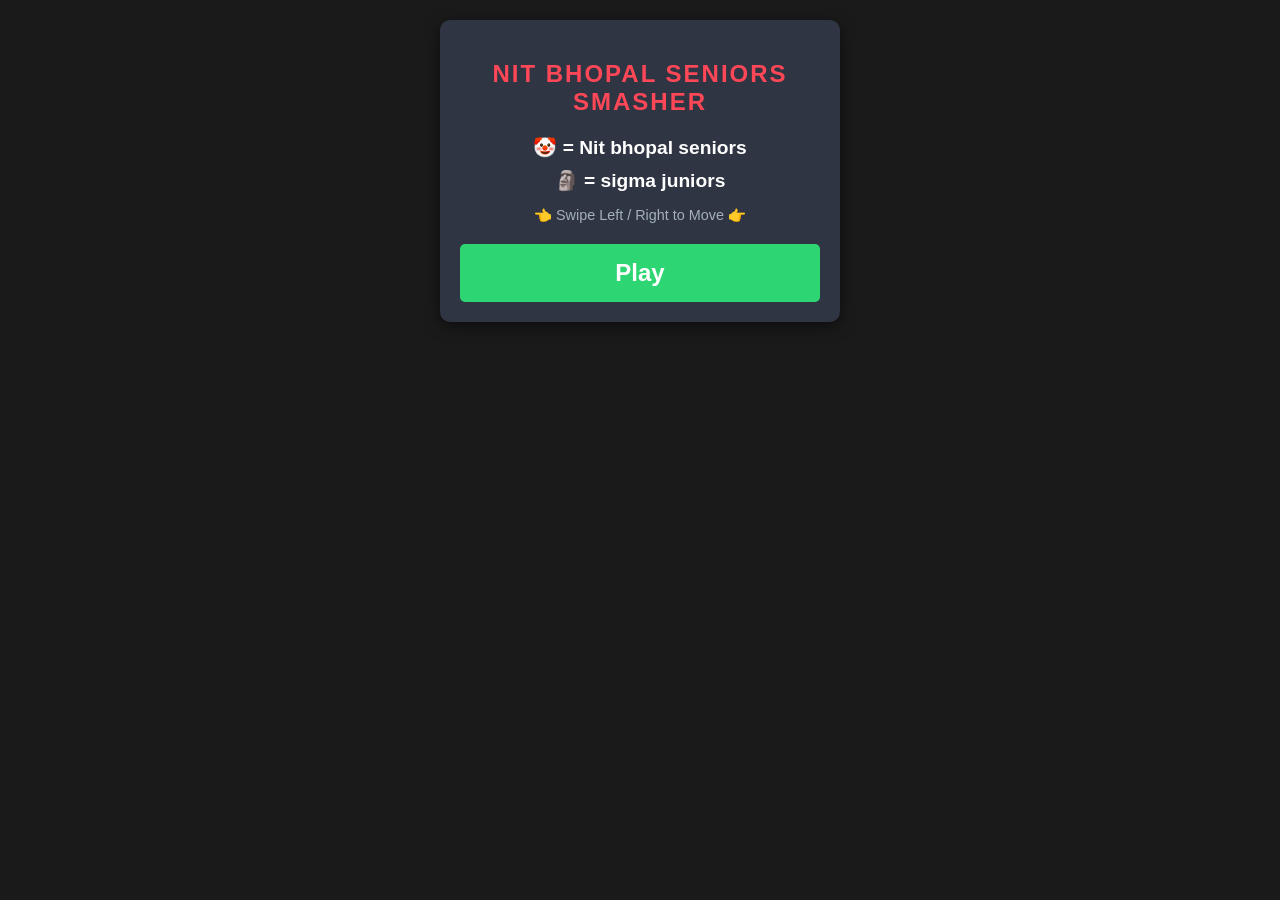
==== commit 1c8c508c: "Enhance mobile gameplay and UI elements Updated game mechanics and UI for better mobile experience." ====
--- a/index.html
+++ b/index.html
@@ -2,9 +2,15 @@
 <html lang="en">
 <head>
     <meta charset="UTF-8">
-    <meta name="viewport" content="width=device-width, initial-scale=1.0">
+    <!-- Prevents pinch-zoom and scrolling on mobile -->
+    <meta name="viewport" content="width=device-width, initial-scale=1.0, maximum-scale=1.0, user-scalable=no">
     <title>NIT bhopal seniors smasher</title>
     <style>
+        * {
+            box-sizing: border-box;
+            touch-action: none; /* Prevents default browser swiping/scrolling */
+        }
+
         body {
             background-color: #1a1a1a;
             color: #ffffff;
@@ -12,7 +18,10 @@
             display: flex;
             flex-direction: column;
             align-items: center;
-            margin-top: 50px;
+            margin: 0;
+            padding: 0;
+            height: 100vh;
+            overflow: hidden;
         }
 
         h1 {
@@ -20,15 +29,20 @@
             text-transform: uppercase;
             letter-spacing: 2px;
             text-align: center;
+            font-size: 1.5rem;
+            margin: 20px 0;
         }
 
         #menu {
             background: #2f3542;
-            padding: 20px 40px;
+            padding: 20px;
             border-radius: 10px;
             text-align: center;
             box-shadow: 0 4px 15px rgba(0,0,0,0.5);
-            margin-bottom: 20px;
+            width: 90%;
+            max-width: 400px;
+            margin-top: 20px;
+            z-index: 10;
         }
 
         .legend {
@@ -41,176 +55,296 @@
             background-color: #2ed573;
             color: white;
             border: none;
-            padding: 10px 30px;
+            padding: 15px 40px;
             font-size: 1.5rem;
             border-radius: 5px;
             cursor: pointer;
-            margin-top: 15px;
+            margin-top: 20px;
             transition: 0.3s;
             font-weight: bold;
-        }
-
-        button:hover {
+            width: 100%;
+        }
+
+        button:active {
             background-color: #27ae60;
-            transform: scale(1.05);
+            transform: scale(0.95);
         }
 
         #gameArea {
             display: none;
             flex-direction: column;
             align-items: center;
-        }
-
+            width: 100%;
+            height: 100%;
+        }
+
+        #scoreBoard {
+            font-size: 1.5rem;
+            font-weight: bold;
+            margin: 10px 0;
+            background: #2f3542;
+            padding: 10px 20px;
+            border-radius: 20px;
+        }
+        
         canvas {
             background-color: #2c3e50;
-            border: 4px solid #ff4757;
-            border-radius: 5px;
-            box-shadow: 0 0 20px rgba(255, 71, 87, 0.4);
-        }
-
-        #scoreBoard {
+            border-radius: 10px;
+            box-shadow: 0 0 20px rgba(255, 71, 87, 0.2);
+            /* Mobile responsive sizing */
+            width: 100%;
+            max-width: 400px;
+            height: 75vh; 
+        }
+
+        #gameOverMenu {
+            display: none;
+            position: absolute;
+            top: 50%;
+            left: 50%;
+            transform: translate(-50%, -50%);
+            background: rgba(47, 53, 66, 0.95);
+            padding: 30px;
+            border-radius: 10px;
+            text-align: center;
+            width: 90%;
+            max-width: 350px;
+            z-index: 20;
+        }
+
+        .game-over-text {
+            color: #ff4757;
             font-size: 1.5rem;
             margin-bottom: 10px;
             font-weight: bold;
         }
         
-        .game-over-text {
-            color: #ff4757;
-            margin-top: 10px;
-            font-size: 1.2rem;
+        .swipe-hint {
+            color: #a4b0be;
+            font-size: 0.9rem;
+            margin-top: 15px;
         }
     </style>
 </head>
 <body>
 
-    <h1>NIT bhopal seniors smasher</h1>
-
     <div id="menu">
+        <h1>NIT bhopal seniors smasher</h1>
         <div class="legend">🤡 = Nit bhopal seniors</div>
         <div class="legend">🗿 = sigma juniors</div>
+        <div class="swipe-hint">👈 Swipe Left / Right to Move 👉</div>
         <button id="playBtn">Play</button>
     </div>
 
     <div id="gameArea">
         <div id="scoreBoard">Score: <span id="score">0</span></div>
-        <canvas id="gameCanvas" width="400" height="400"></canvas>
-        <div id="gameOverMsg" class="game-over-text"></div>
+        <!-- Internal canvas resolution is fixed, CSS scales it -->
+        <canvas id="gameCanvas" width="300" height="500"></canvas>
+    </div>
+
+    <div id="gameOverMenu">
+        <div class="game-over-text">Busted by a barrier!</div>
+        <div class="legend" id="finalScoreDisplay"></div>
+        <button id="restartBtn">Play Again</button>
     </div>
 
     <script>
         const canvas = document.getElementById("gameCanvas");
         const ctx = canvas.getContext("2d");
+        
         const playBtn = document.getElementById("playBtn");
+        const restartBtn = document.getElementById("restartBtn");
         const menu = document.getElementById("menu");
         const gameArea = document.getElementById("gameArea");
+        const gameOverMenu = document.getElementById("gameOverMenu");
         const scoreElement = document.getElementById("score");
-        const gameOverMsg = document.getElementById("gameOverMsg");
-
-        const box = 25; // Grid size
+        const finalScoreDisplay = document.getElementById("finalScoreDisplay");
+
+        // Game Configuration
+        const LANE_COUNT = 3;
+        const LANE_WIDTH = canvas.width / LANE_COUNT;
+        
+        let animationId;
         let score = 0;
-        let snake = [];
-        let food = {};
-        let d; // Direction
-        let gameLoop;
-
-        // Listen to keyboard for movement
-        document.addEventListener("keydown", direction);
-
-        function direction(event) {
-            if (event.keyCode == 37 && d != "RIGHT") d = "LEFT";
-            else if (event.keyCode == 38 && d != "DOWN") d = "UP";
-            else if (event.keyCode == 39 && d != "LEFT") d = "RIGHT";
-            else if (event.keyCode == 40 && d != "UP") d = "DOWN";
-        }
-
-        function spawnFood() {
-            food = {
-                x: Math.floor(Math.random() * (canvas.width / box)) * box,
-                y: Math.floor(Math.random() * (canvas.height / box)) * box
-            };
-        }
-
-        function drawGame() {
-            // Clear canvas
-            ctx.clearRect(0, 0, canvas.width, canvas.height);
-
-            // Draw Snake (Sigma Juniors 🗿)
-            ctx.font = "20px Arial";
-            ctx.textBaseline = "top";
-            
-            for (let i = 0; i < snake.length; i++) {
-                ctx.fillText("🗿", snake[i].x, snake[i].y);
+        let speed = 4;
+        let frames = 0;
+        let isGameOver = false;
+
+        // Player (Sigma Junior 🗿)
+        const player = {
+            lane: 1, // Start in middle lane (0=Left, 1=Middle, 2=Right)
+            y: canvas.height - 80,
+            size: 40
+        };
+
+        // Entities array (🤡 and barriers 🚧)
+        let entities = [];
+
+        // Swipe Detection Variables
+        let touchStartX = 0;
+        let touchEndX = 0;
+
+        // --- Event Listeners for Controls ---
+        
+        // Touch events for mobile
+        canvas.addEventListener('touchstart', e => {
+            touchStartX = e.changedTouches[0].screenX;
+        }, {passive: true});
+
+        canvas.addEventListener('touchend', e => {
+            touchEndX = e.changedTouches[0].screenX;
+            handleSwipe();
+        }, {passive: true});
+
+        // Keyboard events for desktop testing
+        document.addEventListener('keydown', e => {
+            if(isGameOver) return;
+            if (e.key === "ArrowLeft" || e.key === "a") moveLeft();
+            if (e.key === "ArrowRight" || e.key === "d") moveRight();
+        });
+
+        function handleSwipe() {
+            if(isGameOver) return;
+            const swipeThreshold = 30; // minimum pixels to count as swipe
+            
+            if (touchEndX < touchStartX - swipeThreshold) {
+                moveLeft();
+            } else if (touchEndX > touchStartX + swipeThreshold) {
+                moveRight();
             }
-
-            // Draw Food (Seniors 🤡)
-            ctx.fillText("🤡", food.x, food.y);
-
-            // Old head position
-            let snakeX = snake[0].x;
-            let snakeY = snake[0].y;
-
-            // Move direction
-            if (d == "LEFT") snakeX -= box;
-            if (d == "UP") snakeY -= box;
-            if (d == "RIGHT") snakeX += box;
-            if (d == "DOWN") snakeY += box;
-
-            // Check if food is eaten
-            if (snakeX === food.x && snakeY === food.y) {
-                score += 20; // 20 points per catch
-                scoreElement.innerHTML = score;
-                spawnFood();
-            } else {
-                // Remove the tail
-                snake.pop();
+        }
+
+        function moveLeft() {
+            if (player.lane > 0) player.lane--;
+        }
+
+        function moveRight() {
+            if (player.lane < 2) player.lane++;
+        }
+
+        // --- Game Logic ---
+
+        function spawnEntity() {
+            // Pick a random lane
+            const lane = Math.floor(Math.random() * LANE_COUNT);
+            
+            // 70% chance to spawn a 🤡 (points), 30% chance to spawn a 🚧 (obstacle)
+            const type = Math.random() < 0.7 ? "🤡" : "🚧";
+            
+            entities.push({
+                type: type,
+                lane: lane,
+                y: -50, // Start above the canvas
+                size: 40,
+                active: true
+            });
+        }
+
+        function update() {
+            frames++;
+            
+            // Gradually increase speed
+            if (frames % 600 === 0) speed += 0.5;
+
+            // Spawn entities periodically (adjust frequency based on speed)
+            if (frames % Math.max(30, 80 - Math.floor(speed * 3)) === 0) {
+                spawnEntity();
             }
 
-            let newHead = { x: snakeX, y: snakeY };
-
-            // Game Over conditions (Wall collision or Self collision)
-            if (
-                snakeX < 0 || 
-                snakeX >= canvas.width || 
-                snakeY < 0 || 
-                snakeY >= canvas.height || 
-                collision(newHead, snake)
-            ) {
-                clearInterval(gameLoop);
-                gameOverMsg.innerHTML = "Game Over! You smashed " + (score/20) + " seniors. Refresh to play again.";
-                return;
-            }
-
-            snake.unshift(newHead);
-        }
-
-        function collision(head, array) {
-            for (let i = 0; i < array.length; i++) {
-                if (head.x == array[i].x && head.y == array[i].y) {
-                    return true;
+            // Move and check collisions for entities
+            for (let i = 0; i < entities.length; i++) {
+                let e = entities[i];
+                e.y += speed;
+
+                // Collision Box
+                const hitBoxX = (e.lane * LANE_WIDTH) + (LANE_WIDTH / 2);
+                const playerX = (player.lane * LANE_WIDTH) + (LANE_WIDTH / 2);
+
+                // Check overlap
+                if (e.active && 
+                    e.lane === player.lane && 
+                    e.y + e.size > player.y && 
+                    e.y < player.y + player.size) {
+                    
+                    if (e.type === "🤡") {
+                        score += 20; // 20 Points for Seniors
+                        scoreElement.innerText = score;
+                        e.active = false; // "Smash" the 🤡
+                    } else if (e.type === "🚧") {
+                        triggerGameOver();
+                    }
                 }
             }
-            return false;
-        }
-
-        // Start game button logic
-        playBtn.addEventListener("click", () => {
+
+            // Remove entities that went off screen
+            entities = entities.filter(e => e.y < canvas.height + 50 && e.active);
+        }
+
+        function draw() {
+            // Clear Canvas
+            ctx.clearRect(0, 0, canvas.width, canvas.height);
+
+            // Draw Lanes (subtle dashed lines)
+            ctx.strokeStyle = "rgba(255, 255, 255, 0.1)";
+            ctx.lineWidth = 2;
+            ctx.setLineDash([15, 15]);
+            ctx.beginPath();
+            ctx.moveTo(LANE_WIDTH, 0); ctx.lineTo(LANE_WIDTH, canvas.height);
+            ctx.moveTo(LANE_WIDTH * 2, 0); ctx.lineTo(LANE_WIDTH * 2, canvas.height);
+            ctx.stroke();
+            ctx.setLineDash([]); // Reset line dash
+
+            ctx.font = "40px Arial";
+            ctx.textAlign = "center";
+            ctx.textBaseline = "middle";
+
+            // Draw Entities
+            for (let e of entities) {
+                if (e.active) {
+                    let entityX = (e.lane * LANE_WIDTH) + (LANE_WIDTH / 2);
+                    ctx.fillText(e.type, entityX, e.y);
+                }
+            }
+
+            // Draw Player 🗿
+            let playerX = (player.lane * LANE_WIDTH) + (LANE_WIDTH / 2);
+            ctx.fillText("🗿", playerX, player.y);
+        }
+
+        function gameLoop() {
+            if (isGameOver) return;
+            update();
+            draw();
+            animationId = requestAnimationFrame(gameLoop);
+        }
+
+        function triggerGameOver() {
+            isGameOver = true;
+            cancelAnimationFrame(animationId);
+            finalScoreDisplay.innerText = `Seniors Smashed: ${score / 20}\nTotal Score: ${score}`;
+            gameOverMenu.style.display = "block";
+        }
+
+        function startGame() {
             menu.style.display = "none";
+            gameOverMenu.style.display = "none";
             gameArea.style.display = "flex";
             
-            // Initialize game variables
-            snake = [];
-            snake[0] = { x: 9 * box, y: 9 * box };
+            // Reset state
+            entities = [];
             score = 0;
-            scoreElement.innerHTML = score;
-            d = null; // No initial movement until user hits an arrow key
-            gameOverMsg.innerHTML = "";
-            
-            spawnFood();
-            
-            // Start the game loop (runs every 120 milliseconds)
-            gameLoop = setInterval(drawGame, 120);
-        });
+            speed = 4;
+            frames = 0;
+            isGameOver = false;
+            player.lane = 1;
+            scoreElement.innerText = score;
+            
+            gameLoop();
+        }
+
+        playBtn.addEventListener("click", startGame);
+        restartBtn.addEventListener("click", startGame);
+
     </script>
 </body>
 </html>
-                
